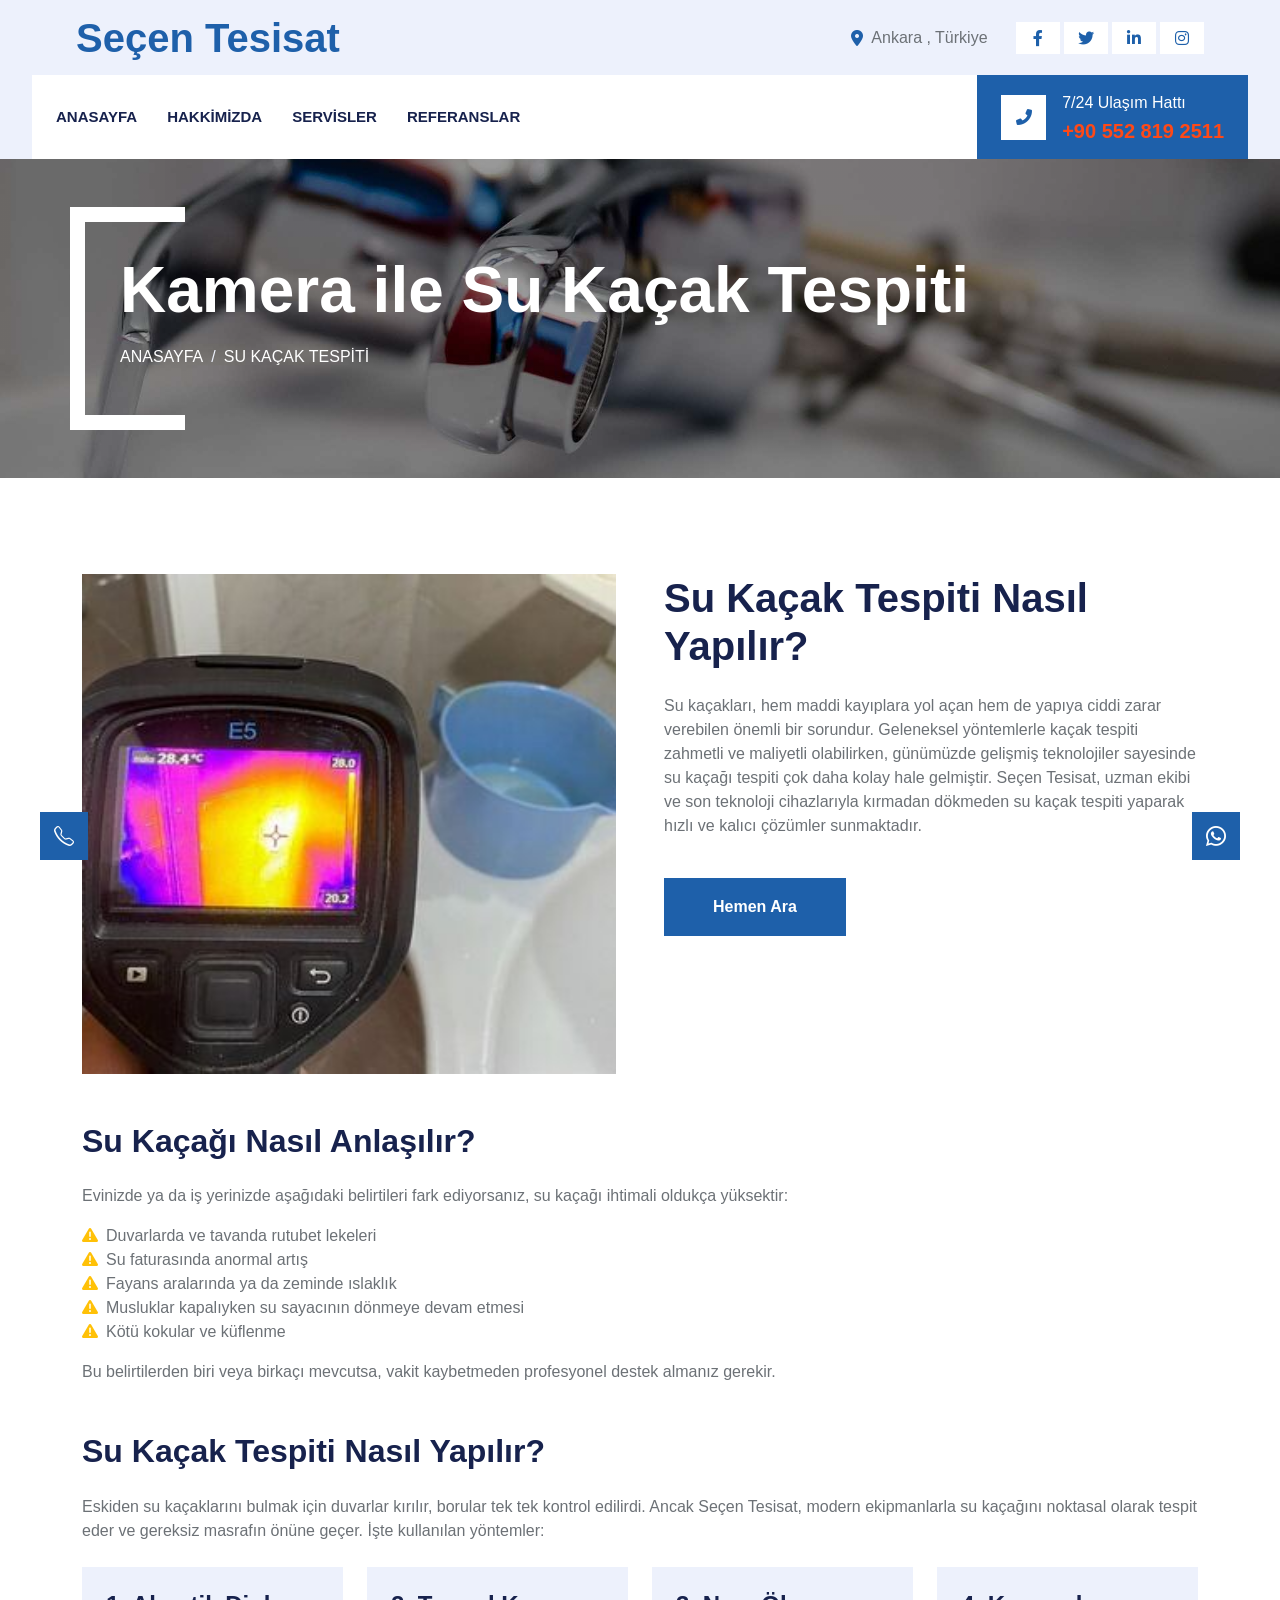
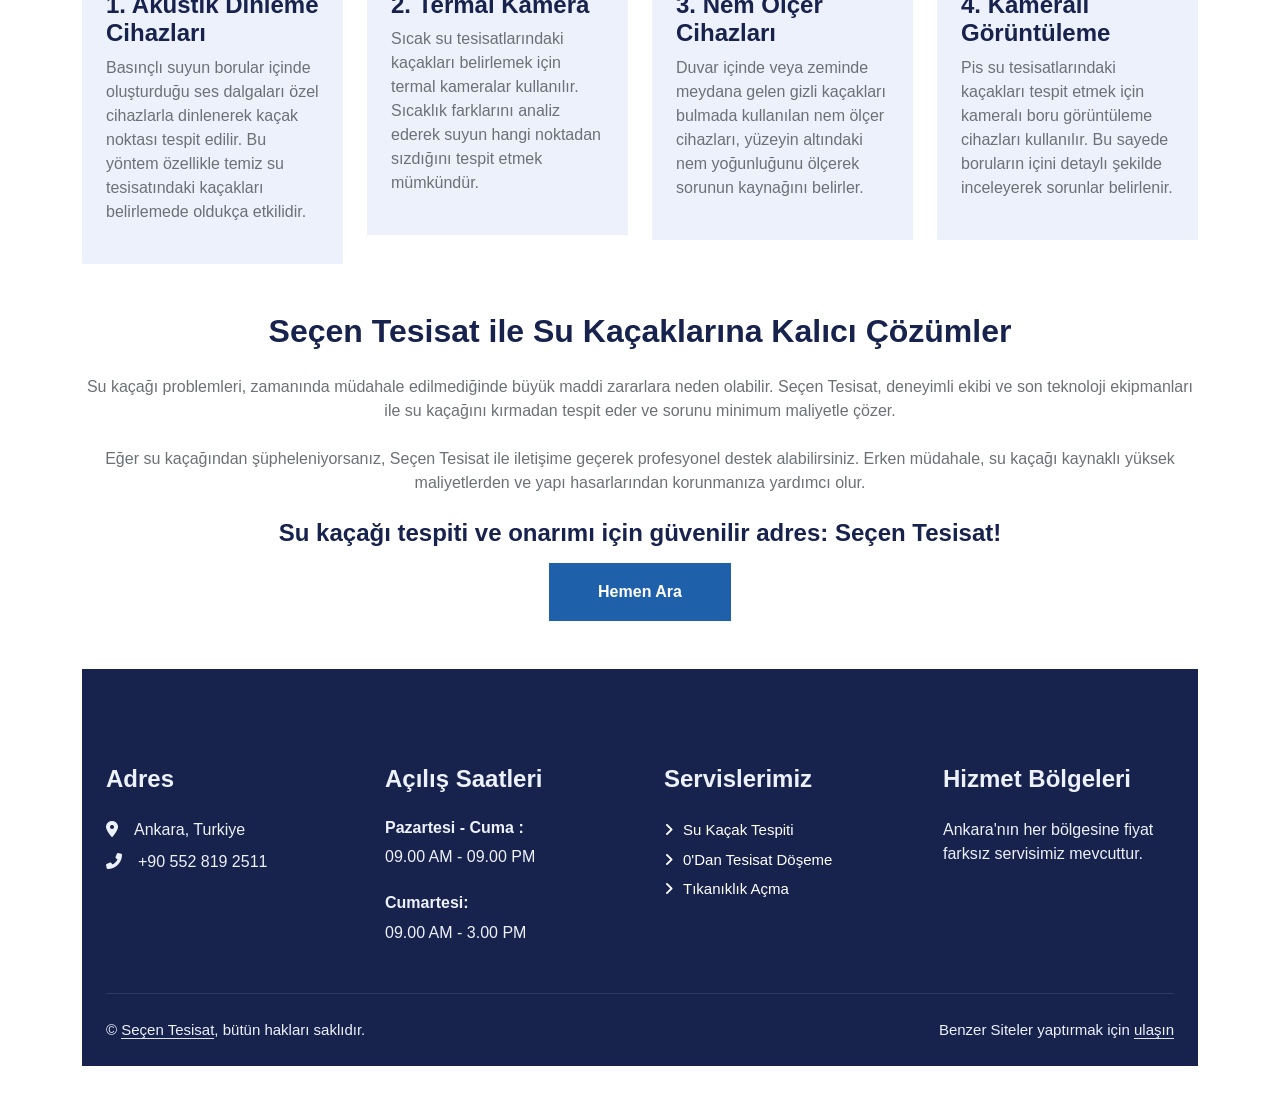
==== services/su-kacak-tespiti.html @ 58e9b9e0 "Adding new classes to the services" ====
<!DOCTYPE html>
<html lang="tr">
  <head>
    <meta charset="UTF-8" />
    <title>Seçen Tesisat | Kamera ile Su Kaçak Tespiti</title>
    <meta
      name="description"
      content="Profesyonel kamera ile su kaçağı tespiti. En son teknoloji cihazlarla kırmadan dökmeden su kaçağı tespiti yapıyoruz."
    />
    <meta name="viewport" content="width=device-width, initial-scale=1" />
    <meta name="author" content="Seçen Tesisat" />
    <meta name="robots" content="index, follow" />

    <!-- Include all your existing stylesheet links from index.html -->
    <link rel="icon" href="../img/favicon.png" type="png" />
    <link rel="preconnect" href="https://fonts.googleapis.com" />
    <link rel="preconnect" href="https://fonts.gstatic.com" crossorigin />
    <link
      href="https://fonts.googleapis.com/css2?family=Poppins:wght@300;400;600&display=swap"
      rel="stylesheet"
    />
    <link
      rel="stylesheet"
      href="https://cdnjs.cloudflare.com/ajax/libs/font-awesome/6.0.0/css/all.min.css"
    />
    <link
      href="https://cdn.jsdelivr.net/npm/bootstrap-icons@1.4.1/font/bootstrap-icons.css"
      rel="stylesheet"
      media="print"
      onload="this.media='all'"
    />
    <link href="../css/bootstrap.min.css" rel="stylesheet" />
    <link href="../css/style.css" rel="stylesheet" />
  </head>

  <body>
    <!-- Include your spinner, topbar, and navbar code from index.html -->
    <body>
      <!-- Spinner Start -->
      <div
        id="spinner"
        class="show bg-white position-fixed translate-middle w-100 vh-100 top-50 start-50 d-flex align-items-center justify-content-center"
      >
        <div
          class="spinner-border text-primary"
          style="width: 3rem; height: 3rem"
          role="status"
        >
          <span class="visually-hidden">Loading...</span>
        </div>
      </div>
      <!-- Spinner End -->
  
      <!-- Topbar Start -->
      <div class="container-fluid bg-light d-none d-lg-block">
        <div class="row align-items-center top-bar">
          <div class="col-lg-3 col-md-6 text-center text-md-start">
            <a href="../index.html" class="navbar-brand m-0 p-0">
              <h1 class="text-primary m-0">Seçen Tesisat</h1>
            </a>
          </div>
          <div class="col-lg-9 col-md-6 text-end">
            <div class="h-100 d-inline-flex align-items-center me-4">
              <i class="fa fa-map-marker-alt text-primary me-2"></i>
              <p class="m-0">Ankara , Türkiye</p>
            </div>
            <div class="h-100 d-inline-flex align-items-center">
              <a class="btn btn-sm-square bg-white text-primary me-1" href="#"
                ><i class="fab fa-facebook-f"></i
              ></a>
              <a class="btn btn-sm-square bg-white text-primary me-1" href="#"
                ><i class="fab fa-twitter"></i
              ></a>
              <a class="btn btn-sm-square bg-white text-primary me-1" href="#"
                ><i class="fab fa-linkedin-in"></i
              ></a>
              <a class="btn btn-sm-square bg-white text-primary me-0" href="#"
                ><i class="fab fa-instagram"></i
              ></a>
            </div>
          </div>
        </div>
      </div>
      <!-- Topbar End -->
  
      <!-- Navbar Start -->
      <div class="container-fluid nav-bar bg-light">
        <nav
          class="navbar navbar-expand-lg navbar-light bg-white p-3 py-lg-0 px-lg-4"
        >
          <a
            href="../index.html"
            class="navbar-brand d-flex align-items-center m-0 p-0 d-lg-none"
          >
            <h1 class="text-primary m-0">Seçen Tesisat</h1>
          </a>
          <button
            class="navbar-toggler"
            type="button"
            data-bs-toggle="collapse"
            data-bs-target="#navbarCollapse"
          >
            <span class="fa fa-bars"></span>
          </button>
          <div class="collapse navbar-collapse" id="navbarCollapse">
            <div class="navbar-nav me-auto">
              <a href="../index.html" class="nav-item nav-link">Anasayfa</a>
              <a href="../index.html#hakkimizda" class="nav-item nav-link"
                >Hakkimizda</a
              >
              <a href="../index.html#services" class="nav-item nav-link"
                >Servisler</a
              >
              <a href="../index.html#references" class="nav-item nav-link"
                >Referanslar</a
              >
            </div>
            <a href="tel:+905528192511" class="text-decoration-none">
              <div
                class="mt-4 mt-lg-0 me-lg-n4 py-3 px-4 bg-primary d-flex align-items-center"
              >
                <div
                  class="d-flex flex-shrink-0 align-items-center justify-content-center bg-white"
                  style="width: 45px; height: 45px"
                >
                  <i class="fa fa-phone-alt text-primary"></i>
                </div>
                <div class="ms-3">
                  <p class="mb-1 text-white">7/24 Ulaşım Hattı</p>
                  <h5 class="m-0 text-secondary">+90 552 819 2511</h5>
                </div>
              </div>
            </a>
          </div>
        </nav>
      </div>
      <!-- Navbar End -->

    <!-- Service Header Start -->
    <div class="container-fluid page-header mb-5 py-5">
      <div class="container">
        <h1 class="display-3 text-white mb-3 animated slideInDown">
          Kamera ile Su Kaçak Tespiti
        </h1>
        <nav aria-label="breadcrumb animated slideInDown">
          <ol class="breadcrumb text-uppercase">
            <li class="breadcrumb-item">
              <a class="text-white" href="../index.html">Anasayfa</a>
            </li>
            <li class="breadcrumb-item text-white active" aria-current="page">
              Su Kaçak Tespiti
            </li>
          </ol>
        </nav>
      </div>
    </div>

  

    <!-- Service Content Start -->
    <div class="container-xxl py-5">
      <div class="container">
        <div class="row g-5">
          <div class="col-lg-6 wow fadeInUp" data-wow-delay="0.1s">
            <div class="position-relative overflow-hidden h-100">
              <img
                class="img-fluid w-100 h-100"
                src="../img/service-4.jpg"
                alt="Su Kaçak Tespiti"
                loading="lazy"
                style="object-fit: cover; min-height: 500px"
              />
            </div>
          </div>

          <div class="col-lg-6 wow fadeInUp" data-wow-delay="0.5s">
            <h1 class="mb-4">Su Kaçak Tespiti Nasıl Yapılır?</h1>
            <p class="mb-4">
              Su kaçakları, hem maddi kayıplara yol açan hem de yapıya ciddi
              zarar verebilen önemli bir sorundur. Geleneksel yöntemlerle kaçak
              tespiti zahmetli ve maliyetli olabilirken, günümüzde gelişmiş
              teknolojiler sayesinde su kaçağı tespiti çok daha kolay hale
              gelmiştir. Seçen Tesisat, uzman ekibi ve son teknoloji
              cihazlarıyla kırmadan dökmeden su kaçak tespiti yaparak hızlı ve
              kalıcı çözümler sunmaktadır.
            </p>

            <a
              href="tel:+905528192511"
              class="btn btn-primary py-3 px-5 mt-3 mb-4"
            >
              Hemen Ara
            </a>
          </div>

          <!-- Full Width Content Sections -->
          <div class="col-12 wow fadeInUp" data-wow-delay="0.1s">
            <div class="service-section mb-5">
              <h2 class="mb-4">Su Kaçağı Nasıl Anlaşılır?</h2>
              <p>
                Evinizde ya da iş yerinizde aşağıdaki belirtileri fark
                ediyorsanız, su kaçağı ihtimali oldukça yüksektir:
              </p>
              <ul class="list-unstyled">
                <li>
                  <i class="fa fa-exclamation-triangle text-warning me-2"></i
                  >Duvarlarda ve tavanda rutubet lekeleri
                </li>
                <li>
                  <i class="fa fa-exclamation-triangle text-warning me-2"></i>Su
                  faturasında anormal artış
                </li>
                <li>
                  <i class="fa fa-exclamation-triangle text-warning me-2"></i
                  >Fayans aralarında ya da zeminde ıslaklık
                </li>
                <li>
                  <i class="fa fa-exclamation-triangle text-warning me-2"></i
                  >Musluklar kapalıyken su sayacının dönmeye devam etmesi
                </li>
                <li>
                  <i class="fa fa-exclamation-triangle text-warning me-2"></i
                  >Kötü kokular ve küflenme
                </li>
              </ul>
              <p class="mt-3">
                Bu belirtilerden biri veya birkaçı mevcutsa, vakit kaybetmeden
                profesyonel destek almanız gerekir.
              </p>
            </div>

            <div class="service-section mb-5">
              <h2 class="mb-4">Su Kaçak Tespiti Nasıl Yapılır?</h2>
              <p class="mb-4">
                Eskiden su kaçaklarını bulmak için duvarlar kırılır, borular tek
                tek kontrol edilirdi. Ancak Seçen Tesisat, modern ekipmanlarla
                su kaçağını noktasal olarak tespit eder ve gereksiz masrafın
                önüne geçer. İşte kullanılan yöntemler:
              </p>
              <div class="row g-4">
                <div class="col-md-6 col-lg-3">
                  <div class="service-item bg-light p-4">
                    <h4>1. Akustik Dinleme Cihazları</h4>
                    <p>
                      Basınçlı suyun borular içinde oluşturduğu ses dalgaları
                      özel cihazlarla dinlenerek kaçak noktası tespit edilir. Bu
                      yöntem özellikle temiz su tesisatındaki kaçakları
                      belirlemede oldukça etkilidir.
                    </p>
                  </div>
                </div>
                <div class="col-md-6 col-lg-3">
                  <div class="service-item bg-light p-4">
                    <h4>2. Termal Kamera</h4>
                    <p>
                      Sıcak su tesisatlarındaki kaçakları belirlemek için termal
                      kameralar kullanılır. Sıcaklık farklarını analiz ederek
                      suyun hangi noktadan sızdığını tespit etmek mümkündür.
                    </p>
                  </div>
                </div>
                <div class="col-md-6 col-lg-3">
                  <div class="service-item bg-light p-4">
                    <h4>3. Nem Ölçer Cihazları</h4>
                    <p>
                      Duvar içinde veya zeminde meydana gelen gizli kaçakları
                      bulmada kullanılan nem ölçer cihazları, yüzeyin altındaki
                      nem yoğunluğunu ölçerek sorunun kaynağını belirler.
                    </p>
                  </div>
                </div>
                <div class="col-md-6 col-lg-3">
                  <div class="service-item bg-light p-4">
                    <h4>4. Kameralı Görüntüleme</h4>
                    <p>
                      Pis su tesisatlarındaki kaçakları tespit etmek için
                      kameralı boru görüntüleme cihazları kullanılır. Bu sayede
                      boruların içini detaylı şekilde inceleyerek sorunlar
                      belirlenir.
                    </p>
                  </div>
                </div>
              </div>
            </div>

            <div class="service-section text-center">
              <h2 class="mb-4">
                Seçen Tesisat ile Su Kaçaklarına Kalıcı Çözümler
              </h2>
              <p class="mb-4">
                Su kaçağı problemleri, zamanında müdahale edilmediğinde büyük
                maddi zararlara neden olabilir. Seçen Tesisat, deneyimli ekibi
                ve son teknoloji ekipmanları ile su kaçağını kırmadan tespit
                eder ve sorunu minimum maliyetle çözer.
              </p>
              <p class="mb-4">
                Eğer su kaçağından şüpheleniyorsanız, Seçen Tesisat ile
                iletişime geçerek profesyonel destek alabilirsiniz. Erken
                müdahale, su kaçağı kaynaklı yüksek maliyetlerden ve yapı
                hasarlarından korunmanıza yardımcı olur.
              </p>
              <div class="mt-4">
                <h4 class="mb-3">
                  Su kaçağı tespiti ve onarımı için güvenilir adres: Seçen
                  Tesisat!
                </h4>
                <a href="tel:+905528192511" class="btn btn-primary py-3 px-5">
                  Hemen Ara
                </a>
              </div>
            </div>
          </div>
        </div>
    <!-- Footer Start -->
    <div
      class="container-fluid bg-dark text-light footer pt-5 mt-5 wow fadeIn"
      data-wow-delay="0.1s"
    >
      <div class="container py-5">
        <div class="row g-5">
          <div class="col-lg-3 col-md-6">
            <h4 class="text-light mb-4">Adres</h4>
            <p class="mb-2">
              <i class="fa fa-map-marker-alt me-3"></i>Ankara, Turkiye
            </p>
            <p class="mb-2">
              <i class="fa fa-phone-alt me-3"></i>+90 552 819 2511
            </p>
          </div>
          <div class="col-lg-3 col-md-6">
            <h4 class="text-light mb-4">Açılış Saatleri</h4>
            <h6 class="text-light">Pazartesi - Cuma :</h6>
            <p class="mb-4">09.00 AM - 09.00 PM</p>
            <h6 class="text-light">Cumartesi:</h6>
            <p class="mb-0">09.00 AM - 3.00 PM</p>
          </div>
          <div class="col-lg-3 col-md-6">
            <h4 class="text-light mb-4">Servislerimiz</h4>
            <a class="btn btn-link" href="su-kacak-tespiti.html"
              >Su Kaçak Tespiti</a
            >
            <a class="btn btn-link" href="tesisat-kurulumu.html"
              >0'dan Tesisat Döşeme</a
            >
            <a class="btn btn-link" href="tikaniklik-acma.html"
              >Tıkanıklık Açma</a
            >
          </div>
          <div class="col-lg-3 col-md-6">
            <h4 class="text-light mb-4">Hizmet Bölgeleri</h4>
            <p>Ankara'nın her bölgesine fiyat farksız servisimiz mevcuttur.</p>
          </div>
        </div>
      </div>
      <div class="container">
        <div class="copyright">
          <div class="row">
            <div class="col-md-6 text-center text-md-start mb-3 mb-md-0">
              &copy; <a class="border-bottom" href="#">Seçen Tesisat</a>, bütün
              hakları saklıdır.
            </div>
            <div class="col-md-6 text-center text-md-end">
              Benzer Siteler yaptırmak için
              <a
                class="border-bottom"
                href="https://www.linkedin.com/in/kerim-sekili/"
                target="_blank"
                >ulaşın</a
              >
            </div>
          </div>
        </div>
      </div>
    </div>
    <!-- Footer End -->

    <!-- Back to Top -->
    <a
      class="btn btn-lg btn-primary btn-lg-square rounded-0 whatsapp-button"
      href="https://wa.me/+905528192511"
      target="_blank"
      aria-label="WhatsApp"
    >
      <i class="bi bi-whatsapp"></i>
    </a>

    <a
      class="btn btn-lg btn-primary btn-lg-square rounded-0 call-button"
      href="tel:5528192511"
      target="_blank"
      aria-label="Call"
    >
      <i class="bi bi-telephone"></i>
    </a>

    <!-- JavaScript Libraries -->
    <script src="https://code.jquery.com/jquery-3.4.1.min.js" defer></script>
    <script
      src="https://cdn.jsdelivr.net/npm/bootstrap@5.0.0/dist/js/bootstrap.bundle.min.js"
      defer
    ></script>
    <script src="../lib/wow/wow.min.js" defer></script>
    <script src="../lib/easing/easing.min.js" defer></script>
    <script src="../lib/waypoints/waypoints.min.js" defer></script>
    <script src="../lib/counterup/counterup.min.js" defer></script>
    <script src="../lib/owlcarousel/owl.carousel.min.js" defer></script>
    <script src="../lib/tempusdominus/js/moment.min.js" defer></script>
    <script src="../lib/tempusdominus/js/moment-timezone.min.js" defer></script>
    <script
      src="../lib/tempusdominus/js/tempusdominus-bootstrap-4.min.js"
      defer
    ></script>

    <!-- Template Javascript -->
    <script src="../js/main.js" defer></script>
  </body>
</html>
---- css/style.css ----
/********** Template CSS **********/
html {
  scroll-behavior: smooth;
}
:root {
  --primary: #1e60aa;
  --secondary: #ff4917;
  --light: #edf1fc;
  --dark: #17224d;
}

.whatsapp-button {
  position: fixed;
  bottom: 40px;
  right: 40px;
  z-index: 1000; /* Butonun diğer öğelerin üstünde görünmesini sağlar */
}

.call-button {
  position: fixed;
  bottom: 40px;
  left: 40px;
  z-index: 1000; /* Butonun diğer öğelerin üstünde görünmesini sağlar */
}

.fw-medium {
  font-weight: 600 !important;
}

.back-to-top {
  body {
    font-family: "Poppins", sans-serif;
  }

  position: fixed;
  display: none;
  right: 45px;
  bottom: 45px;
  z-index: 99;
}

/*** Spinner ***/
#spinner {
  opacity: 0;
  visibility: hidden;
  transition: opacity 0.5s ease-out, visibility 0s linear 0.5s;
  z-index: 99999;
}

#spinner.show {
  transition: opacity 0.5s ease-out, visibility 0s linear 0s;
  visibility: visible;
  opacity: 1;
}

/*** Button ***/
.btn {
  font-weight: 600;
  transition: 0.5s;
  min-width: 44px; /* Touch-friendly size */
  padding: 10px 15px; /* Adjust padding for better touch targets */
}

.btn.btn-primary,
.btn.btn-secondary {
  color: #ffffff;
}

.btn-square {
  width: 38px;
  height: 38px;
}

.btn-sm-square {
  width: 32px;
  height: 32px;
}

.btn-lg-square {
  width: 48px;
  height: 48px;
}

.btn-square,
.btn-sm-square,
.btn-lg-square {
  padding: 0;
  display: flex;
  align-items: center;
  justify-content: center;
  font-weight: normal;
}

/*** Navbar ***/
.top-bar {
  height: 75px;
  padding: 0 4rem;
}

.nav-bar {
  position: relative;
  padding: 0 2rem; /* Adjusted for better spacing on smaller screens */
  transition: 0.5s;
  z-index: 9999;
}

.nav-bar.sticky-top {
  position: sticky;
  padding: 0;
  z-index: 9999;
}

.navbar .dropdown-toggle::after {
  border: none;
  content: "\f107";
  font-family: "Font Awesome 5 Free";
  font-weight: 900;
  vertical-align: middle;
  margin-left: 8px;
}

.navbar-light .navbar-nav .nav-link {
  margin-right: 30px;
  padding: 25px 0;
  color: var(--dark);
  font-size: 15px;
  font-weight: 600;
  text-transform: uppercase;
  outline: none;
}

.navbar-light .navbar-nav .nav-link:hover,
.navbar-light .navbar-nav .nav-link.active {
  color: var(--primary);
}

@media (max-width: 991.98px) {
  .nav-bar {
    padding: 0 1rem; /* Further adjust padding for smaller screens */
  }

  .navbar-light .navbar-nav .nav-link {
    margin-right: 0;
    padding: 10px 0;
  }

  .navbar-light .navbar-nav {
    margin-top: 0.5rem; /* Refined margin for mobile */
    padding-top: 0.5rem; /* Refined padding for mobile */
    border-top: 1px solid #eeeeee;
  }
}

@media (min-width: 992px) {
  .navbar .nav-item .dropdown-menu {
    display: block;
    border: none;
    margin-top: 0;
    top: 150%;
    opacity: 0;
    visibility: hidden;
    transition: 0.5s;
  }

  .navbar .nav-item:hover .dropdown-menu {
    top: 100%;
    visibility: visible;
    transition: 0.5s;
    opacity: 1;
  }
}

/*** Header ***/
.header-carousel .container,
.page-header .container {
  position: relative;
  padding: 45px 0 45px 35px;
  border-left: 15px solid #ffffff;
}

.header-carousel .container::before,
.header-carousel .container::after,
.page-header .container::before,
.page-header .container::after {
  position: absolute;
  content: "";
  top: 0;
  left: 0;
  width: 100px;
  height: 15px;
  background: #ffffff;
}

.header-carousel .container::after,
.page-header .container::after {
  top: 100%;
  margin-top: -15px;
}

@media (max-width: 768px) {
  .header-carousel .owl-carousel-item {
    position: relative;
    min-height: 500px; /* Ensuring min-height applies correctly */
  }

  .header-carousel .owl-carousel-item img {
    position: absolute;
    width: 100%;
    height: 100%;
    object-fit: cover;
  }

  .header-carousel .owl-carousel-item h5,
  .header-carousel .owl-carousel-item p {
    font-size: 14px !important;
    font-weight: 400 !important;
  }

  .header-carousel .owl-carousel-item h1 {
    font-size: 30px;
    font-weight: 600;
  }
}

.header-carousel .owl-nav {
  position: absolute;
  top: 50%;
  right: 8%;
  transform: translateY(-50%);
  display: flex;
  flex-direction: column;
}

.header-carousel .owl-nav .owl-prev,
.header-carousel .owl-nav .owl-next {
  margin: 7px 0;
  width: 45px;
  height: 45px;
  display: flex;
  align-items: center;
  justify-content: center;
  color: #ffffff;
  background: transparent;
  border: 1px solid #ffffff;
  border-radius: 45px;
  font-size: 22px;
  transition: 0.5s;
}

.header-carousel .owl-nav .owl-prev:hover,
.header-carousel .owl-nav .owl-next:hover {
  background: var(--primary);
  border-color: var(--primary);
}

.page-header {
  background: linear-gradient(rgba(0, 0, 0, 0.4), rgba(0, 0, 0, 0.4)),
    url(../img/bg.jpg) center center no-repeat;
  background-size: cover;
}

.breadcrumb-item + .breadcrumb-item::before {
  color: var(--light);
}

/*** Facts ***/
.fact {
  background: linear-gradient(rgba(0, 0, 0, 0.4), rgba(0, 0, 0, 0.4)),
    url(../img/bg.jpg) center center no-repeat;
  background-size: cover;
}

/*** Service ***/
.service-item-top img {
  transition: 0.5s;
}

.service-item-top:hover img {
  transform: scale(1.1);
}

.service-carousel .owl-dots {
  margin-top: 24px;
  display: flex;
  align-items: flex-end;
  justify-content: center;
}

.service-carousel .owl-dot {
  position: relative;
  display: inline-block;
  margin: 0 5px;
  width: 15px;
  height: 15px;
  background: var(--primary);
  border: 5px solid var(--light);
  transition: 0.5s;
}

.service-carousel .owl-dot.active {
  background: var(--light);
  border-color: var(--primary);
}

/*** Booking ***/
.video {
  position: relative;
  padding: 8rem 0 12rem 0;
  background: linear-gradient(rgba(0, 0, 0, 0.4), rgba(0, 0, 0, 0.4)),
    url(../img/carousel-1.jpg) center center no-repeat;
  background-size: cover;
  display: flex;
  flex-direction: column;
  align-items: center;
  justify-content: center;
}

.video .btn-play {
  position: relative;
  box-sizing: content-box;
  display: block;
  width: 32px;
  height: 44px;
  border-radius: 50%;
  border: none;
  outline: none;
  padding: 18px 20px 18px 28px;
  margin-bottom: 4rem;
}

.video .btn-play:before {
  content: "";
  position: absolute;
  z-index: 0;
  left: 50%;
  top: 50%;
  transform: translateX(-50%) translateY(-50%);
  display: block;
  width: 100px;
  height: 100px;
  background: #ffffff;
  border-radius: 50%;
  animation: pulse-border 1500ms ease-out infinite;
}

.video .btn-play:after {
  content: "";
  position: absolute;
  z-index: 1;
  left: 50%;
  top: 50%;
  transform: translateX(-50%) translateY(-50%);
  display: block;
  width: 100px;
  height: 100px;
  background: #ffffff;
  border-radius: 50%;
  transition: all 200ms;
}

.video .btn-play img {
  position: relative;
  z-index: 3;
  max-width: 100%;
  width: auto;
  height: auto;
}

.video .btn-play span {
  display: block;
  position: relative;
  z-index: 3;
  width: 0;
  height: 0;
  border-left: 32px solid var(--primary);
  border-top: 22px solid transparent;
  border-bottom: 22px solid transparent;
}

@keyframes pulse-border {
  0% {
    transform: translateX(-50%) translateY(-50%) translateZ(0) scale(1);
    opacity: 1;
  }

  100% {
    transform: translateX(-50%) translateY(-50%) translateZ(0) scale(1.5);
    opacity: 0;
  }
}

#videoModal {
  z-index: 99999;
}

#videoModal .modal-dialog {
  position: relative;
  max-width: 800px;
  margin: 60px auto 0 auto;
}

#videoModal .modal-body {
  position: relative;
  padding: 0px;
}

#videoModal .close {
  position: absolute;
  width: 30px;
  height: 30px;
  right: 0px;
  top: -30px;
  z-index: 999;
  font-size: 30px;
  font-weight: normal;
  color: #ffffff;
  background: #000000;
  opacity: 1;
}

.bootstrap-datetimepicker-widget.bottom {
  top: auto !important;
}

.bootstrap-datetimepicker-widget .table * {
  border-bottom-width: 0px;
}

.bootstrap-datetimepicker-widget .table th {
  font-weight: 500;
}

.bootstrap-datetimepicker-widget.dropdown-menu {
  padding: 10px;
  border-radius: 2px;
}

.bootstrap-datetimepicker-widget table td.active,
.bootstrap-datetimepicker-widget table td.active:hover {
  background: var(--primary);
}

.bootstrap-datetimepicker-widget table td.today::before {
  border-bottom-color: var(--primary);
}

/*** Team ***/
.team-item img {
  transition: 0.5s;
}

.team-item:hover img {
  transform: scale(1.1);
}

.team-item .team-text {
  height: 90px;
  overflow: hidden;
}

.team-item .team-text .bg-light,
.team-item .team-text .bg-primary {
  position: relative;
  height: 90px;
  display: flex;
  align-items: center;
  justify-content: center;
  flex-direction: column;
  transition: 0.5s;
}

.team-item .team-text .bg-primary {
  flex-direction: row;
}

.team-item:hover .team-text .bg-light {
  margin-top: -90px;
}

.team-item .team-text .bg-primary .btn {
  color: var(--primary);
  background: #ffffff;
}

.team-item .team-text .bg-primary .btn:hover {
  color: #ffffff;
  background: var(--secondary);
}

/*** Testimonial ***/
.testimonial-carousel .owl-item .testimonial-text,
.testimonial-carousel .owl-item.center .testimonial-text * {
  position: relative;
  transition: 0.5s;
}

.testimonial-carousel .owl-item.center .testimonial-text {
  background: var(--primary) !important;
}

.testimonial-carousel .owl-item.center .testimonial-text * {
  color: #ffffff !important;
}

.testimonial-carousel .owl-item .testimonial-text::after {
  position: absolute;
  content: "";
  width: 0;
  height: 0;
  left: 50%;
  bottom: -30px;
  transform: translateX(-50%);
  border: 15px solid;
  border-color: var(--light) transparent transparent transparent;
  transition: 0.5s;
}

.testimonial-carousel .owl-item.center .testimonial-text::after {
  border-color: var(--primary) transparent transparent transparent;
}

.testimonial-carousel .owl-nav {
  position: absolute;
  width: 350px;
  bottom: 100px;
  left: 50%;
  transform: translateX(-50%);
  display: flex;
  justify-content: space-between;
  opacity: 0;
  transition: 0.5s;
  z-index: 1;
}

.testimonial-carousel:hover .owl-nav {
  width: 300px;
  opacity: 1;
}

.testimonial-carousel .owl-nav .owl-prev,
.testimonial-carousel .owl-nav .owl-next {
  font-size: 30px;
  color: var(--primary);
}

.testimonial-carousel .owl-nav .owl-prev:hover,
.testimonial-carousel .owl-nav .owl-next:hover {
  color: var(--dark);
}

/*** Footer ***/
.footer .btn.btn-social {
  margin-right: 5px;
  width: 35px;
  height: 35px;
  display: flex;
  align-items: center;
  justify-content: center;
  color: var(--light);
  border: 1px solid #ffffff;
  border-radius: 35px;
  transition: 0.3s;
}

.footer .btn.btn-social:hover {
  color: var(--primary);
}

.footer .btn.btn-link {
  display: block;
  margin-bottom: 5px;
  padding: 0;
  text-align: left;
  color: #ffffff;
  font-size: 15px;
  font-weight: normal;
  text-transform: capitalize;
  transition: 0.3s;
}

.footer .btn.btn-link::before {
  position: relative;
  content: "\f105";
  font-family: "Font Awesome 5 Free";
  font-weight: 900;
  margin-right: 10px;
}

.footer .btn.btn-link:hover {
  letter-spacing: 1px;
  box-shadow: none;
}

.footer .copyright {
  padding: 25px 0;
  font-size: 15px;
  border-top: 1px solid rgba(256, 256, 256, 0.1);
}

.footer .copyright a {
  color: var(--light);
}
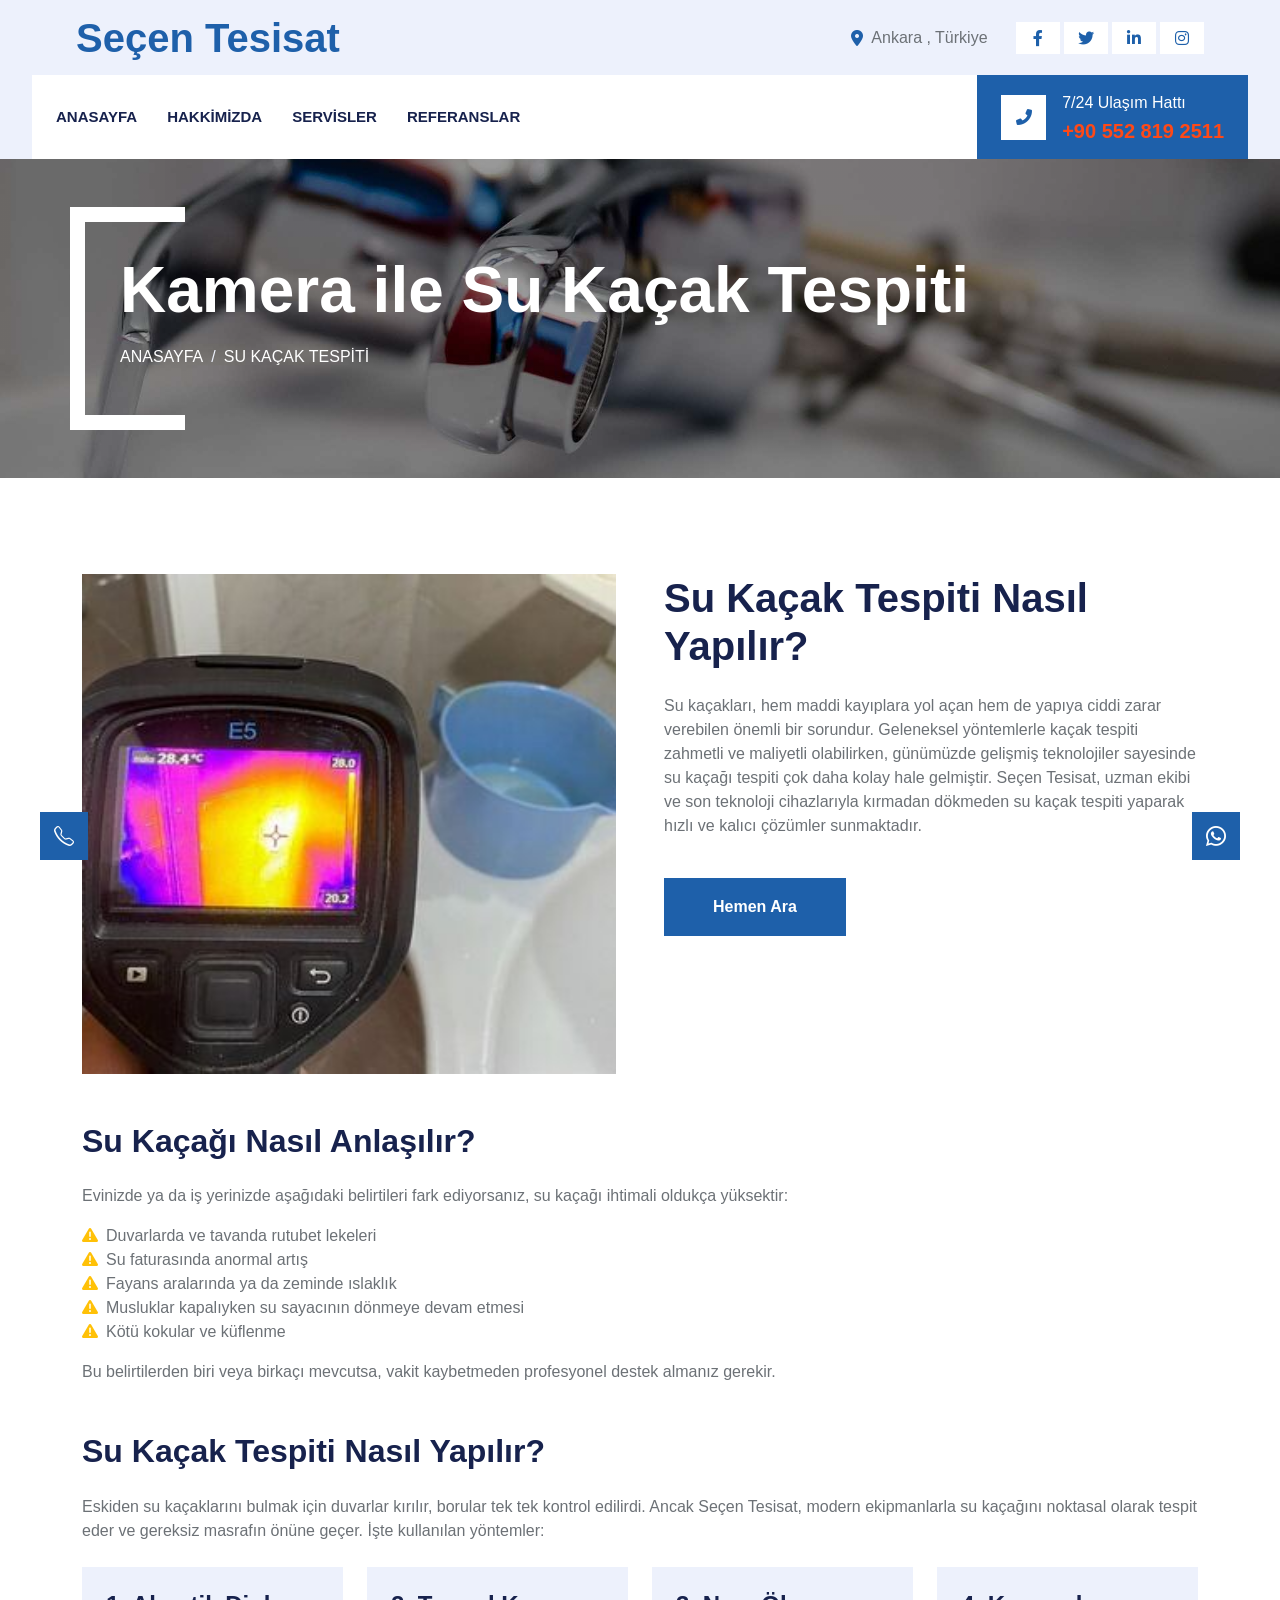
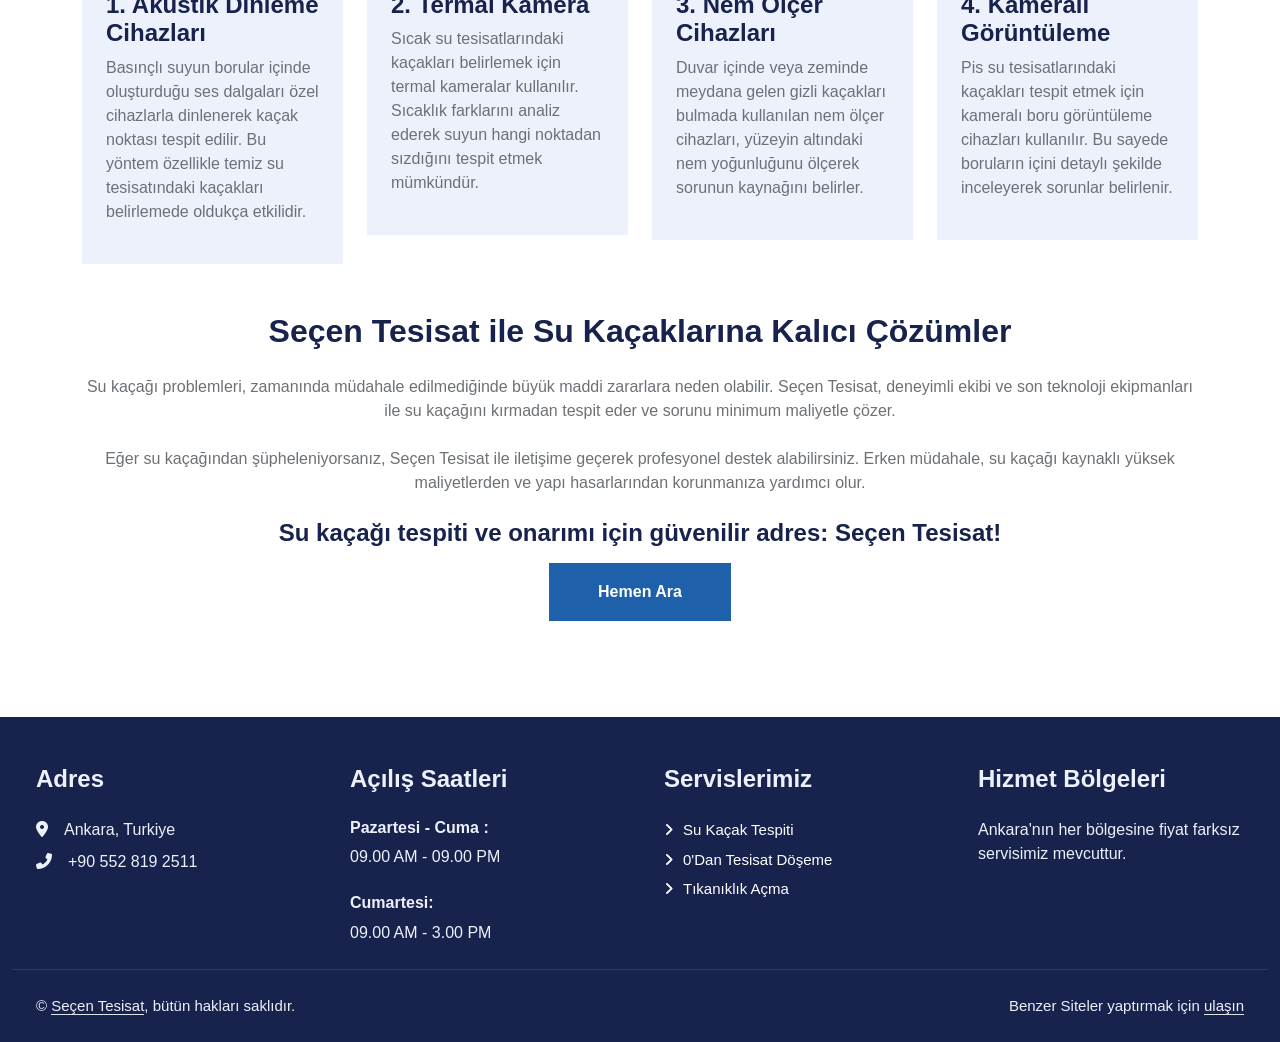
==== commit 85fd508b: "fixed bottom" ====
--- a/services/su-kacak-tespiti.html
+++ b/services/su-kacak-tespiti.html
@@ -34,107 +34,105 @@
   </head>
 
   <body>
-    <!-- Include your spinner, topbar, and navbar code from index.html -->
-    <body>
-      <!-- Spinner Start -->
+    <!-- Spinner Start -->
+    <div
+      id="spinner"
+      class="show bg-white position-fixed translate-middle w-100 vh-100 top-50 start-50 d-flex align-items-center justify-content-center"
+    >
       <div
-        id="spinner"
-        class="show bg-white position-fixed translate-middle w-100 vh-100 top-50 start-50 d-flex align-items-center justify-content-center"
+        class="spinner-border text-primary"
+        style="width: 3rem; height: 3rem"
+        role="status"
       >
-        <div
-          class="spinner-border text-primary"
-          style="width: 3rem; height: 3rem"
-          role="status"
-        >
-          <span class="visually-hidden">Loading...</span>
-        </div>
-      </div>
-      <!-- Spinner End -->
-  
-      <!-- Topbar Start -->
-      <div class="container-fluid bg-light d-none d-lg-block">
-        <div class="row align-items-center top-bar">
-          <div class="col-lg-3 col-md-6 text-center text-md-start">
-            <a href="../index.html" class="navbar-brand m-0 p-0">
-              <h1 class="text-primary m-0">Seçen Tesisat</h1>
-            </a>
-          </div>
-          <div class="col-lg-9 col-md-6 text-end">
-            <div class="h-100 d-inline-flex align-items-center me-4">
-              <i class="fa fa-map-marker-alt text-primary me-2"></i>
-              <p class="m-0">Ankara , Türkiye</p>
-            </div>
-            <div class="h-100 d-inline-flex align-items-center">
-              <a class="btn btn-sm-square bg-white text-primary me-1" href="#"
-                ><i class="fab fa-facebook-f"></i
-              ></a>
-              <a class="btn btn-sm-square bg-white text-primary me-1" href="#"
-                ><i class="fab fa-twitter"></i
-              ></a>
-              <a class="btn btn-sm-square bg-white text-primary me-1" href="#"
-                ><i class="fab fa-linkedin-in"></i
-              ></a>
-              <a class="btn btn-sm-square bg-white text-primary me-0" href="#"
-                ><i class="fab fa-instagram"></i
-              ></a>
-            </div>
-          </div>
-        </div>
-      </div>
-      <!-- Topbar End -->
-  
-      <!-- Navbar Start -->
-      <div class="container-fluid nav-bar bg-light">
-        <nav
-          class="navbar navbar-expand-lg navbar-light bg-white p-3 py-lg-0 px-lg-4"
-        >
-          <a
-            href="../index.html"
-            class="navbar-brand d-flex align-items-center m-0 p-0 d-lg-none"
-          >
+        <span class="visually-hidden">Loading...</span>
+      </div>
+    </div>
+    <!-- Spinner End -->
+
+    <!-- Topbar Start -->
+    <div class="container-fluid bg-light d-none d-lg-block">
+      <div class="row align-items-center top-bar">
+        <div class="col-lg-3 col-md-6 text-center text-md-start">
+          <a href="../index.html" class="navbar-brand m-0 p-0">
             <h1 class="text-primary m-0">Seçen Tesisat</h1>
           </a>
-          <button
-            class="navbar-toggler"
-            type="button"
-            data-bs-toggle="collapse"
-            data-bs-target="#navbarCollapse"
-          >
-            <span class="fa fa-bars"></span>
-          </button>
-          <div class="collapse navbar-collapse" id="navbarCollapse">
-            <div class="navbar-nav me-auto">
-              <a href="../index.html" class="nav-item nav-link">Anasayfa</a>
-              <a href="../index.html#hakkimizda" class="nav-item nav-link"
-                >Hakkimizda</a
+        </div>
+        <div class="col-lg-9 col-md-6 text-end">
+          <div class="h-100 d-inline-flex align-items-center me-4">
+            <i class="fa fa-map-marker-alt text-primary me-2"></i>
+            <p class="m-0">Ankara , Türkiye</p>
+          </div>
+          <div class="h-100 d-inline-flex align-items-center">
+            <a class="btn btn-sm-square bg-white text-primary me-1" href="#"
+              ><i class="fab fa-facebook-f"></i
+            ></a>
+            <a class="btn btn-sm-square bg-white text-primary me-1" href="#"
+              ><i class="fab fa-twitter"></i
+            ></a>
+            <a class="btn btn-sm-square bg-white text-primary me-1" href="#"
+              ><i class="fab fa-linkedin-in"></i
+            ></a>
+            <a class="btn btn-sm-square bg-white text-primary me-0" href="#"
+              ><i class="fab fa-instagram"></i
+            ></a>
+          </div>
+        </div>
+      </div>
+    </div>
+    <!-- Topbar End -->
+
+    <!-- Navbar Start -->
+    <div class="container-fluid nav-bar bg-light">
+      <nav
+        class="navbar navbar-expand-lg navbar-light bg-white p-3 py-lg-0 px-lg-4"
+      >
+        <a
+          href="../index.html"
+          class="navbar-brand d-flex align-items-center m-0 p-0 d-lg-none"
+        >
+          <h1 class="text-primary m-0">Seçen Tesisat</h1>
+        </a>
+        <button
+          class="navbar-toggler"
+          type="button"
+          data-bs-toggle="collapse"
+          data-bs-target="#navbarCollapse"
+        >
+          <span class="fa fa-bars"></span>
+        </button>
+        <div class="collapse navbar-collapse" id="navbarCollapse">
+          <div class="navbar-nav me-auto">
+            <a href="../index.html" class="nav-item nav-link">Anasayfa</a>
+            <a href="../index.html#hakkimizda" class="nav-item nav-link"
+              >Hakkimizda</a
+            >
+            <a href="../index.html#services" class="nav-item nav-link"
+              >Servisler</a
+            >
+            <a href="../index.html#references" class="nav-item nav-link"
+              >Referanslar</a
+            >
+          </div>
+          <a href="tel:+905528192511" class="text-decoration-none">
+            <div
+              class="mt-4 mt-lg-0 me-lg-n4 py-3 px-4 bg-primary d-flex align-items-center"
+            >
+              <div
+                class="d-flex flex-shrink-0 align-items-center justify-content-center bg-white"
+                style="width: 45px; height: 45px"
               >
-              <a href="../index.html#services" class="nav-item nav-link"
-                >Servisler</a
-              >
-              <a href="../index.html#references" class="nav-item nav-link"
-                >Referanslar</a
-              >
+                <i class="fa fa-phone-alt text-primary"></i>
+              </div>
+              <div class="ms-3">
+                <p class="mb-1 text-white">7/24 Ulaşım Hattı</p>
+                <h5 class="m-0 text-secondary">+90 552 819 2511</h5>
+              </div>
             </div>
-            <a href="tel:+905528192511" class="text-decoration-none">
-              <div
-                class="mt-4 mt-lg-0 me-lg-n4 py-3 px-4 bg-primary d-flex align-items-center"
-              >
-                <div
-                  class="d-flex flex-shrink-0 align-items-center justify-content-center bg-white"
-                  style="width: 45px; height: 45px"
-                >
-                  <i class="fa fa-phone-alt text-primary"></i>
-                </div>
-                <div class="ms-3">
-                  <p class="mb-1 text-white">7/24 Ulaşım Hattı</p>
-                  <h5 class="m-0 text-secondary">+90 552 819 2511</h5>
-                </div>
-              </div>
-            </a>
-          </div>
-        </nav>
-      </div>
-      <!-- Navbar End -->
+          </a>
+        </div>
+      </nav>
+    </div>
+    <!-- Navbar End -->
 
     <!-- Service Header Start -->
     <div class="container-fluid page-header mb-5 py-5">
@@ -154,8 +152,6 @@
         </nav>
       </div>
     </div>
-
-  
 
     <!-- Service Content Start -->
     <div class="container-xxl py-5">
@@ -311,63 +307,62 @@
             </div>
           </div>
         </div>
+      </div>
+    </div>
+
     <!-- Footer Start -->
     <div
       class="container-fluid bg-dark text-light footer pt-5 mt-5 wow fadeIn"
       data-wow-delay="0.1s"
     >
-      <div class="container py-5">
-        <div class="row g-5">
-          <div class="col-lg-3 col-md-6">
-            <h4 class="text-light mb-4">Adres</h4>
-            <p class="mb-2">
-              <i class="fa fa-map-marker-alt me-3"></i>Ankara, Turkiye
-            </p>
-            <p class="mb-2">
-              <i class="fa fa-phone-alt me-3"></i>+90 552 819 2511
-            </p>
-          </div>
-          <div class="col-lg-3 col-md-6">
-            <h4 class="text-light mb-4">Açılış Saatleri</h4>
-            <h6 class="text-light">Pazartesi - Cuma :</h6>
-            <p class="mb-4">09.00 AM - 09.00 PM</p>
-            <h6 class="text-light">Cumartesi:</h6>
-            <p class="mb-0">09.00 AM - 3.00 PM</p>
-          </div>
-          <div class="col-lg-3 col-md-6">
-            <h4 class="text-light mb-4">Servislerimiz</h4>
-            <a class="btn btn-link" href="su-kacak-tespiti.html"
-              >Su Kaçak Tespiti</a
-            >
-            <a class="btn btn-link" href="tesisat-kurulumu.html"
-              >0'dan Tesisat Döşeme</a
-            >
-            <a class="btn btn-link" href="tikaniklik-acma.html"
-              >Tıkanıklık Açma</a
-            >
-          </div>
-          <div class="col-lg-3 col-md-6">
-            <h4 class="text-light mb-4">Hizmet Bölgeleri</h4>
-            <p>Ankara'nın her bölgesine fiyat farksız servisimiz mevcuttur.</p>
-          </div>
-        </div>
-      </div>
-      <div class="container">
-        <div class="copyright">
-          <div class="row">
-            <div class="col-md-6 text-center text-md-start mb-3 mb-md-0">
-              &copy; <a class="border-bottom" href="#">Seçen Tesisat</a>, bütün
-              hakları saklıdır.
-            </div>
-            <div class="col-md-6 text-center text-md-end">
-              Benzer Siteler yaptırmak için
-              <a
-                class="border-bottom"
-                href="https://www.linkedin.com/in/kerim-sekili/"
-                target="_blank"
-                >ulaşın</a
-              >
-            </div>
+      <div class="row g-5 px-4">
+        <div class="col-lg-3 col-md-6">
+          <h4 class="text-light mb-4">Adres</h4>
+          <p class="mb-2">
+            <i class="fa fa-map-marker-alt me-3"></i>Ankara, Turkiye
+          </p>
+          <p class="mb-2">
+            <i class="fa fa-phone-alt me-3"></i>+90 552 819 2511
+          </p>
+        </div>
+        <div class="col-lg-3 col-md-6">
+          <h4 class="text-light mb-4">Açılış Saatleri</h4>
+          <h6 class="text-light">Pazartesi - Cuma :</h6>
+          <p class="mb-4">09.00 AM - 09.00 PM</p>
+          <h6 class="text-light">Cumartesi:</h6>
+          <p class="mb-0">09.00 AM - 3.00 PM</p>
+        </div>
+        <div class="col-lg-3 col-md-6">
+          <h4 class="text-light mb-4">Servislerimiz</h4>
+          <a class="btn btn-link" href="su-kacak-tespiti.html"
+            >Su Kaçak Tespiti</a
+          >
+          <a class="btn btn-link" href="tesisat-kurulumu.html"
+            >0'dan Tesisat Döşeme</a
+          >
+          <a class="btn btn-link" href="tikaniklik-acma.html"
+            >Tıkanıklık Açma</a
+          >
+        </div>
+        <div class="col-lg-3 col-md-6">
+          <h4 class="text-light mb-4">Hizmet Bölgeleri</h4>
+          <p>Ankara'nın her bölgesine fiyat farksız servisimiz mevcuttur.</p>
+        </div>
+      </div>
+      <div class="copyright mt-4">
+        <div class="row px-4">
+          <div class="col-md-6 text-center text-md-start mb-3 mb-md-0">
+            &copy; <a class="border-bottom" href="#">Seçen Tesisat</a>, bütün
+            hakları saklıdır.
+          </div>
+          <div class="col-md-6 text-center text-md-end">
+            Benzer Siteler yaptırmak için
+            <a
+              class="border-bottom"
+              href="https://www.linkedin.com/in/kerim-sekili/"
+              target="_blank"
+              >ulaşın</a
+            >
           </div>
         </div>
       </div>
